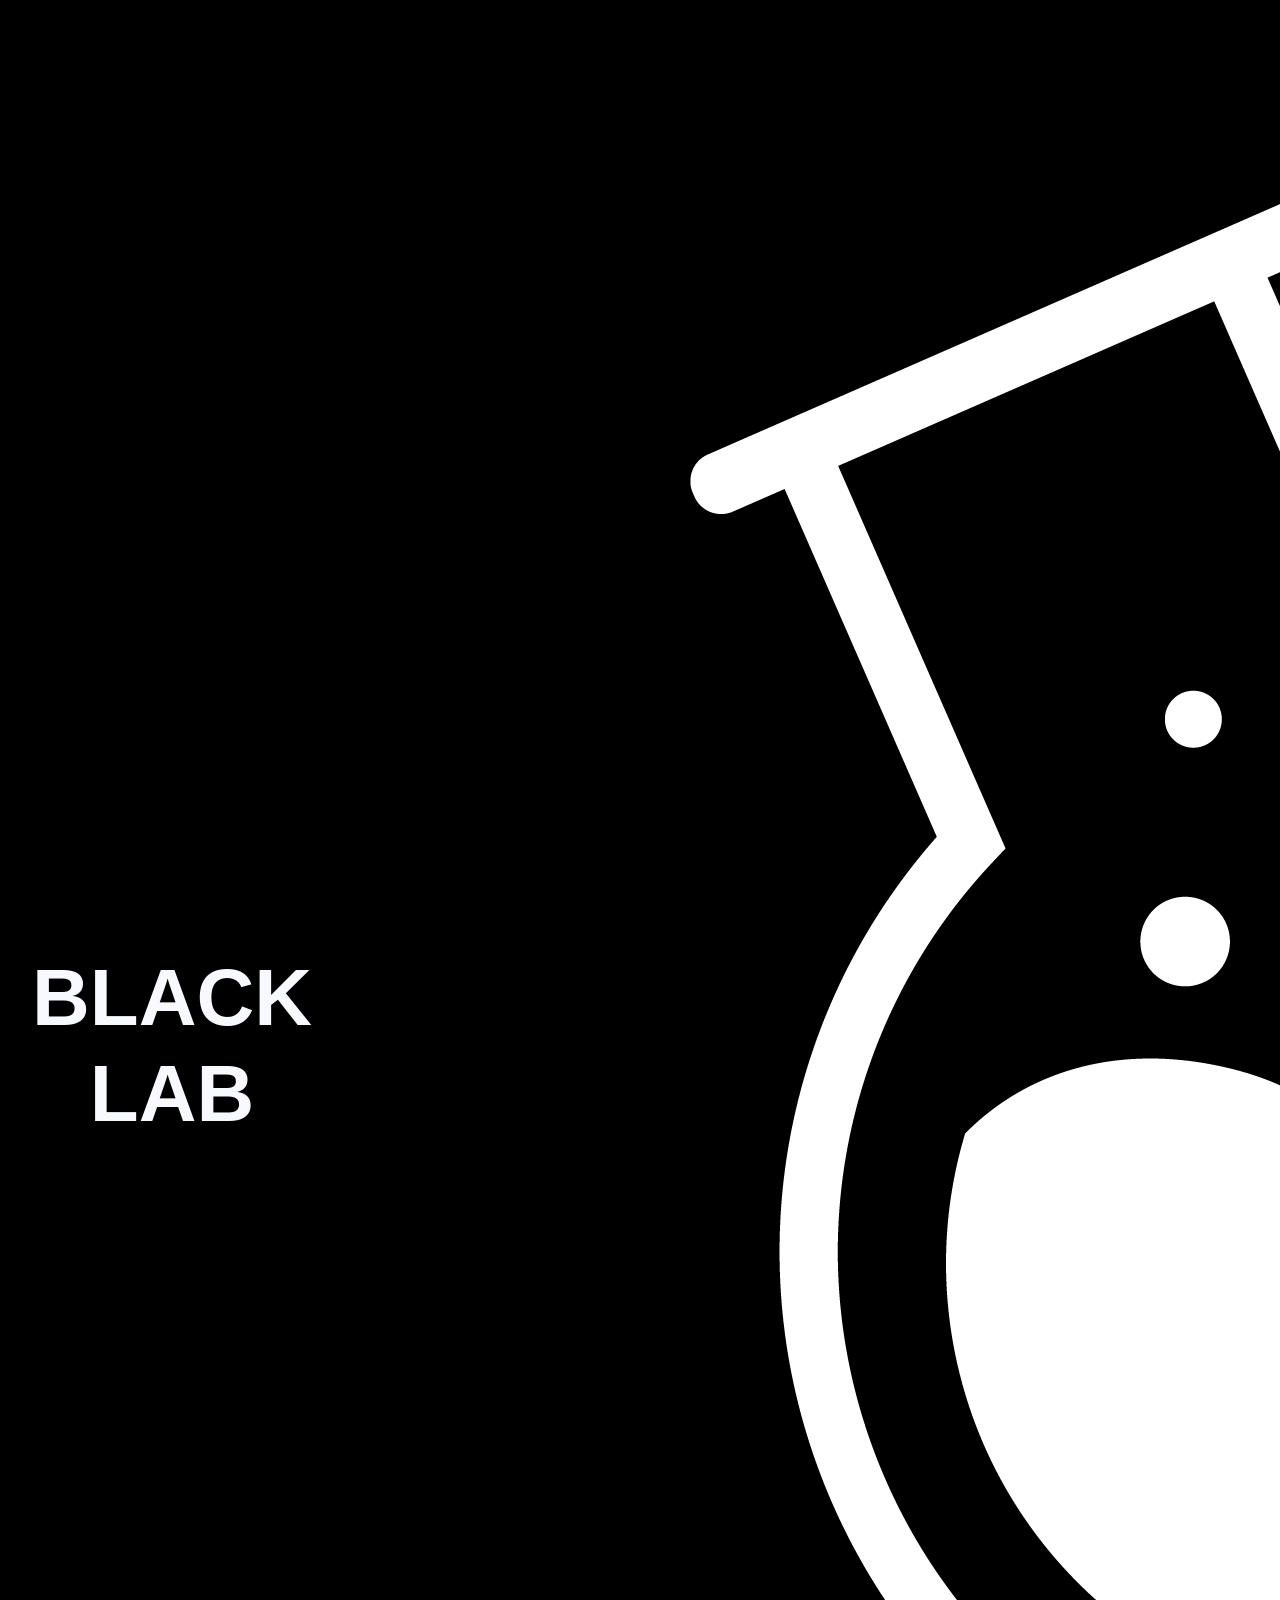
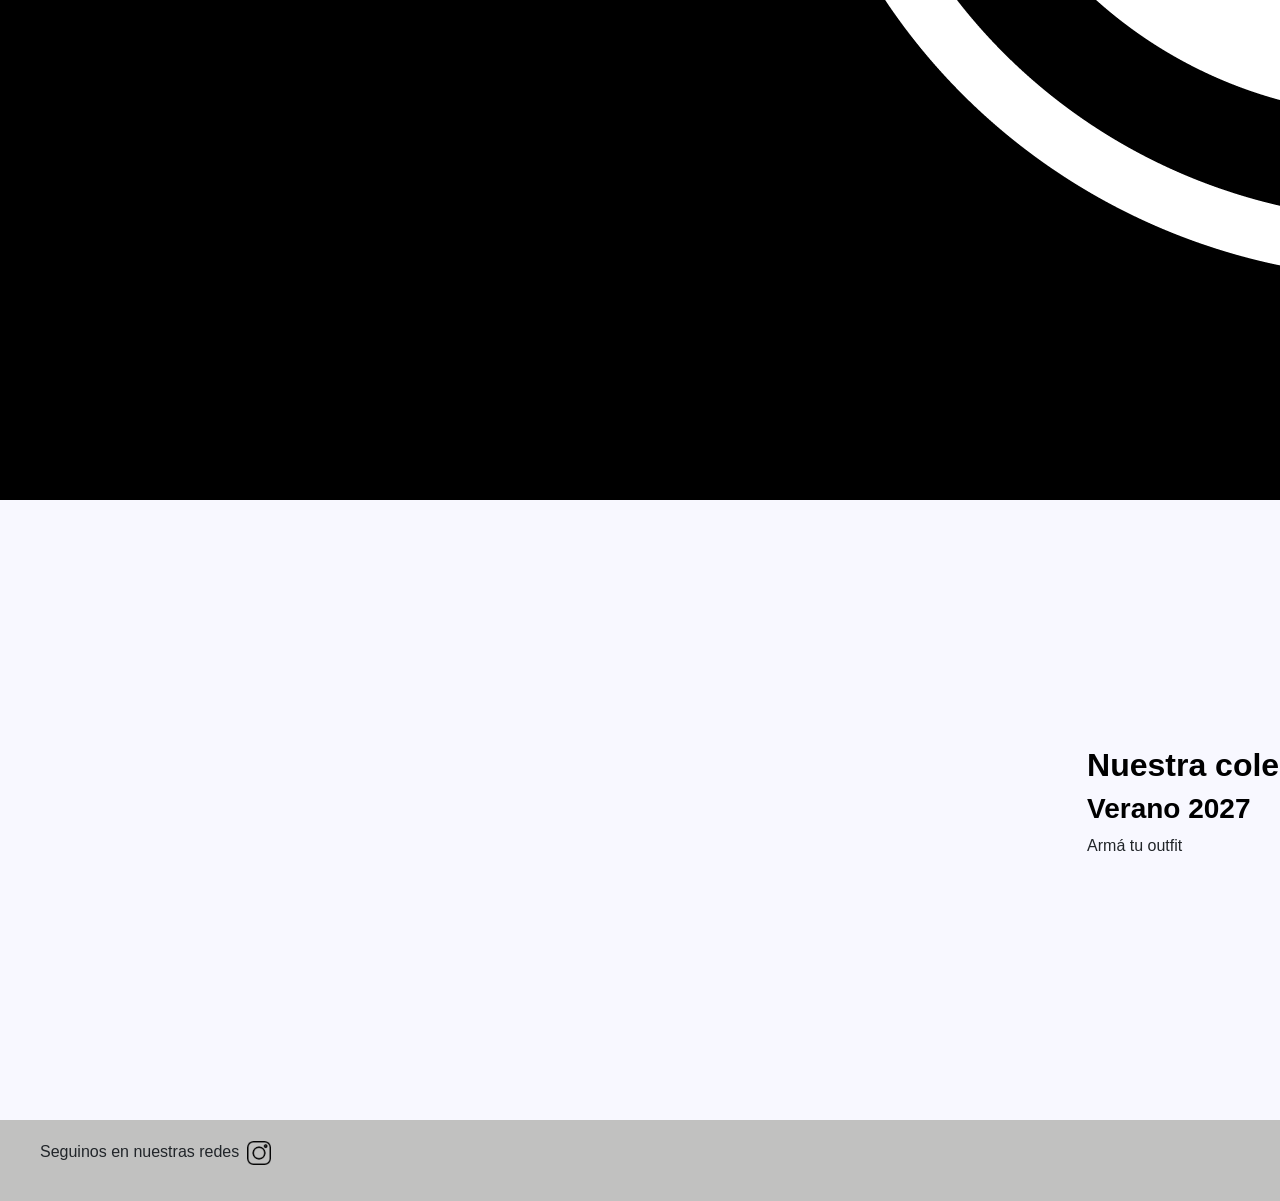
==== pages/capsulas.html @ fbd6035a "feat: estructura base, variables y mixins de scss" ====
<!DOCTYPE html>
<html lang="es">
<head>
    <meta charset="UTF-8">
    <meta name="viewport" content="width=device-width, initial-scale=1.0">
    <link href="https://cdn.jsdelivr.net/npm/bootstrap@5.3.3/dist/css/bootstrap.min.css" rel="stylesheet">
    <link rel="stylesheet" href="../scss/main.css">
    <title>Black Lab - Cápsulas</title>
</head>
<body>
    <header>
      <nav class="navbar navbar-expand-lg navbar-dark bg-black w-100">
      <div class="container-fluid">
      <!-- LOGO Y TÍTULO -->
         <a class="logo-marca" href="../index.html">
        <h1 class="textocentro">BLACK LAB</h1>
        <img src="../assets/logo black lab.png" alt="Logo Black Lab" class="logo-img">
      </a>
      <!-- BOTÓN HAMBURGUESA -->
      <button class="navbar-toggler" type="button" data-bs-toggle="collapse" data-bs-target="#menuPrincipal" aria-controls="menuPrincipal" aria-expanded="false" aria-label="Toggle navigation">
        <span class="navbar-toggler-icon"></span>
      </button>
      <!--LINKS-->
      <div class="collapse navbar-collapse justify-content-end" id="menuPrincipal">
        <ul class="links m-0">
          <li><a href="../index.html" class="linkMenu">Inicio</a></li>
          <li><a href="capsulas.html" class="linkMenu">Cápsulas</a></li>
          <li><a href="nosotros.html" class="linkMenu">Nosotros</a></li>
          <li><a href="sale.html" class="linkMenu">Sale</a></li>
          <li><a href="contacto.html" class="linkMenu">Contacto</a></li>
        </ul>
      </div>
    </div>
  </nav>
</header>
    <main>
     <section id="contenedorCapsulas">
       <article class="infoCapsulas"> 
        <h2>Nuestra colección</h2>
        <h3> Verano 2027 </h3>
        <p>Armá tu outfit</p>
       </article>
        
      
            <div id="carouselExampleCaptions" class="carousel slide" data-bs-ride="carousel">
              <div class="carousel-indicators">
                  <button type="button" data-bs-target="#carouselExampleCaptions" data-bs-slide-to="0" class="active" aria-current="true" aria-label="Slide 1"></button>
                  <button type="button" data-bs-target="#carouselExampleCaptions" data-bs-slide-to="1" aria-label="Slide 2"></button>
                  <button type="button" data-bs-target="#carouselExampleCaptions" data-bs-slide-to="2" aria-label="Slide 3"></button>
              </div>
              <div id="contenedorTotal"> 
                <div class="carousel-inner">
                  <!-- imagen 1 -->
                <div class="carousel-item active">
                <img src="../assets/blacklab10.jpg" class="d-block w-100" alt="tres hombres, dos de espaldas en una terraza modelando remeras y gorras">
                <div class="carousel-caption d-none d-md-block">
                </div>
              </div>
                  <!-- imagen 2 -->
              <div class="carousel-item">
                <img src="../assets/blacklab11.jpg" class="d-block w-100" alt="tres hombres parados modelando vestimenta y gorras en un balcón">
                <div class="carousel-caption d-none d-md-block">
                </div>
              </div>
                  <!-- imagen 3 -->
              <div class="carousel-item">
                <img src="../assets/blacklab2.jpg" class="d-block w-100" alt="modelo con ropa de la marca">
                <div class="carousel-caption d-none d-md-block">
                <h5>Colección</h5>
                <p>Lo nuevo de la temporada</p>
              </div>
              </div>
            </div>
            </div>
        
        <button class="carousel-control-prev" type="button" data-bs-target="#carouselExampleCaptions" data-bs-slide="prev">
          <span class="carousel-control-prev-icon" aria-hidden="true"></span>
          <span class="visually-hidden">Previous</span>
        </button>
        <button class="carousel-control-next" type="button" data-bs-target="#carouselExampleCaptions" data-bs-slide="next">
          <span class="carousel-control-next-icon" aria-hidden="true"></span>
          <span class="visually-hidden">Next</span>
        </button>
      </div>
    </section>
  </main>
    
  <footer>
         <p>Seguinos en nuestras redes <a href="https://www.instagram.com/blacklab.ind/" target="_blank"><img src="../assets/instagram.png" alt="logo instagram"></a></p>
        <p>&copy; 2022 Black Lab Indumentaria - Todos los derechos reservados</p>
  </footer> 
 <script src="https://cdn.jsdelivr.net/npm/bootstrap@5.3.3/dist/js/bootstrap.bundle.min.js"></script>     
</body>
</html>
---- scss/main.css ----
@charset "UTF-8";
* {
  margin: 0;
  padding: 0;
  box-sizing: boder-box;
}

body {
  background-color: #f8f8ff;
  min-height: 100vh;
  display: grid;
  grid-template-rows: auto 1fr auto;
}

ul {
  list-style: none;
}

.textocentro {
  text-align: center;
}

h1 {
  color: #f8f8ff;
  font-family: "Barlow Condensed", sans-serif;
  font-weight: 900;
  font-size: 80px;
  margin-left: 20px;
  font-style: normal;
}

h2, h3, h4 {
  font-family: "Barlow Condensed", sans-serif;
  font-weight: 800;
  font-style: normal;
  color: #000000;
}

main p {
  font-family: "Overpass", sans-serif;
  font-optical-sizing: auto;
  font-weight: 200;
  font-style: normal;
}
main figure figcaption {
  font-family: "Overpass", sans-serif;
  font-optical-sizing: auto;
  font-weight: 200;
  font-style: normal;
}

.logo-marca {
  display: flex;
  justify-content: center;
  align-items: center;
  gap: 12px;
}

.logo-img {
  width: 80´px;
  height: auto;
}

header {
  background-color: #000000;
  display: flex;
  justify-content: space-between;
  align-items: center;
}
header p {
  color: #f8f8ff;
  font-family: "Alegreya Sans SC", sans-serif;
  font-weight: 800;
  font-style: normal;
}
header a {
  color: #d67f0e;
  text-decoration: none;
  font-family: "Overpass", sans-serif;
  font-optical-sizing: auto;
  font-weight: 200;
  font-style: italic;
  transition: all 0.3s ease;
}
header a:hover, header a:focus {
  color: #f8f8ff;
}
header a:active {
  color: #d67f0e;
  transform: scale(0.96);
}

.links {
  padding: 25px;
  display: flex;
  gap: 100px;
  justify-content: space-evenly;
  align-items: center;
}
@media (max-width: 991px) {
  .links {
    flex-direction: column;
    gap: 20px;
    padding: 20px;
  }
}
@media (max-width: 768px) {
  .links {
    flex-direction: row;
    flex-wrap: wrap;
    gap: 10px;
    justify-content: center;
    padding: 20px;
  }
}

.linkMenu {
  transition: all 0.3s ease;
}
.linkMenu:hover, .linkMenu:focus {
  color: #f8f8ff;
}
.linkMenu:active {
  color: #d67f0e;
  transform: scale(0.96);
}

footer {
  background-color: #c1c1c0;
  font-family: "Overpass", sans-serif;
  font-optical-sizing: auto;
  font-weight: 200;
  font-style: normal;
  display: flex;
  justify-content: space-between;
  align-items: center;
  padding: 20px 40px;
}
footer p {
  display: flex;
  align-items: center;
  gap: 8px;
}
footer img {
  width: 24px;
  height: auto;
}
@media (max-width: 768px) {
  footer {
    flex-direction: column;
    gap: 15px;
    text-align: center;
    padding: 20px;
  }
}

.encabezadoSeccion {
  display: flex;
  text-align: center;
  margin-bottom: 30px;
  margin-top: 30px;
  justify-content: center;
  gap: 30px;
  flex-wrap: wrap;
  padding: 20px;
  font-family: "Alegreya Sans SC", sans-serif;
}

.productos {
  display: flex;
  justify-content: center;
  flex-wrap: wrap;
  gap: 30px;
}
.productos img {
  width: 300px;
  height: 300px;
  -o-object-fit: cover;
     object-fit: cover;
}

.card {
  transition: all 0.3s ease;
}
.card .card-img-top {
  height: 280px;
  -o-object-fit: cover;
     object-fit: cover;
  width: 100%;
}
.card .btn-primary {
  background-color: #d67f0e;
  border-color: #000000;
  color: #000000;
}
.card .btn-primary:hover {
  background-color: #000000;
  border-color: #000000;
  color: #d67f0e;
}

#perchero {
  max-width: 100%;
  height: auto;
}

#sale {
  text-align: center;
  padding: 20px;
}

.contenedorContacto {
  display: flex;
  justify-content: center;
  align-items: center;
  gap: 30px;
  padding: 20px;
}
@media (max-width: 768px) {
  .contenedorContacto {
    flex-direction: column;
    text-align: center;
  }
}

#logoEmail {
  vertical-align: middle;
  width: 16px;
  height: auto;
  margin-left: 6px;
}

.fotoContacto img {
  width: 300px;
  height: auto;
  border-radius: 8px;
}
@media (max-width: 768) {
  .fotoContacto img {
    width: 100%;
    max-width: 280px;
  }
}

.textoContacto {
  max-width: 400px;
}

.infoCapsulas {
  grid-area: texto;
}

#carouselExampleCaptions {
  grid-area: carrusel;
}

#contenedorCapsulas {
  display: grid;
  grid-template-areas: "texto" "carrusel";
  gap: 20px;
  margin: 20px auto;
  padding: 20px;
  max-width: 1000px;
}
@media (max-width: 768px) {
  #contenedorCapsulas {
    grid-template-columns: 1fr;
    gap: 20px;
    text-align: center;
  }
}
@media (min-width: 1024px) {
  #contenedorCapsulas {
    grid-template-columns: 1fr 1fr;
    grid-template-areas: "texto carrusel";
    gap: 40px;
    margin: 40px auto;
    align-items: center;
  }
}

.carousel-item img {
  height: 500px;
  -o-object-fit: cover;
     object-fit: cover;
  border-radius: 8px;
}
@media (max-width: 768px) {
  .carousel-item img {
    height: 280px;
  }
}/*# sourceMappingURL=main.css.map */
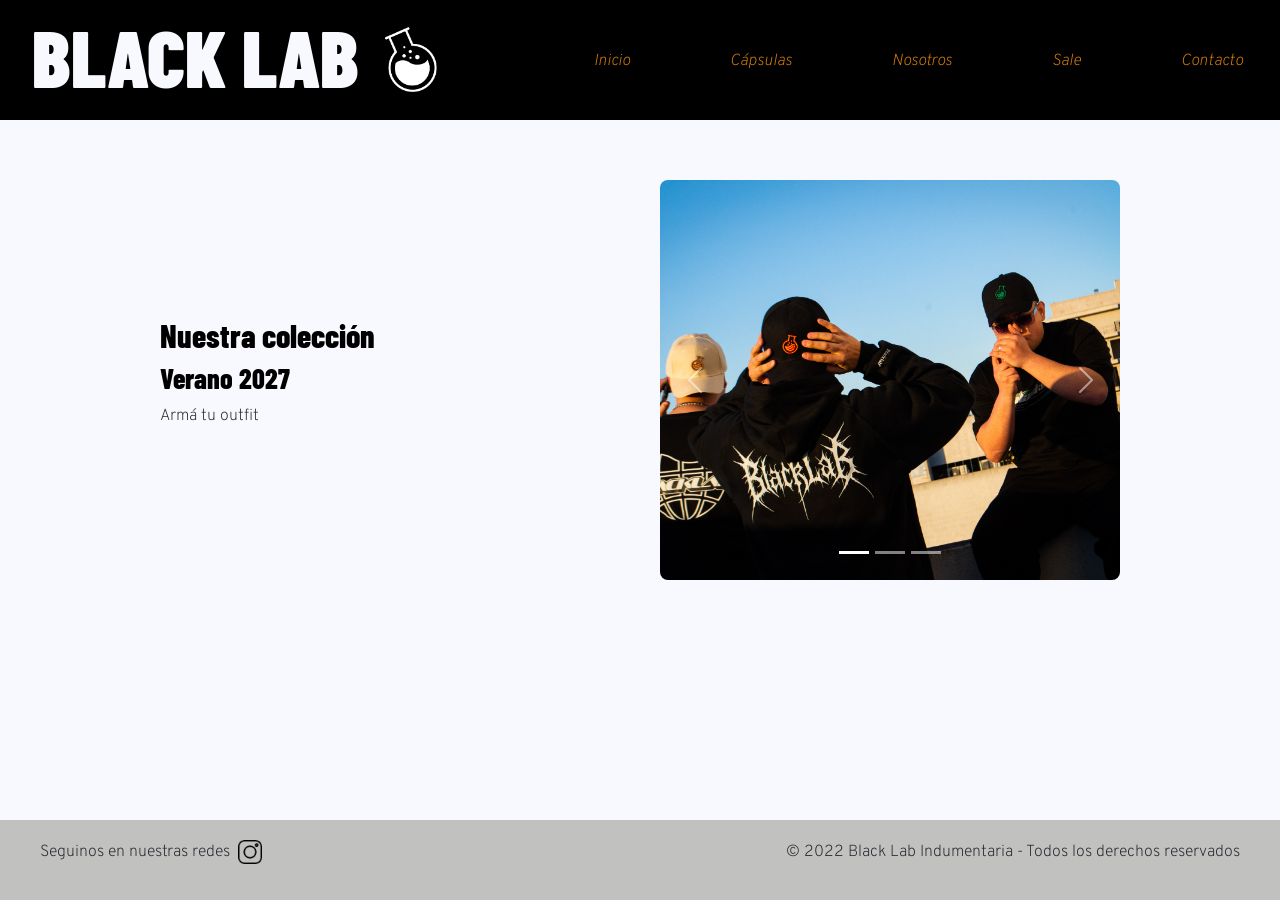
==== commit be3362ce: "correccion indentacion" ====
--- a/pages/capsulas.html
+++ b/pages/capsulas.html
@@ -1,94 +1,93 @@
 <!DOCTYPE html>
 <html lang="es">
 <head>
-    <meta charset="UTF-8">
-    <meta name="viewport" content="width=device-width, initial-scale=1.0">
-    <link href="https://cdn.jsdelivr.net/npm/bootstrap@5.3.3/dist/css/bootstrap.min.css" rel="stylesheet">
-    <link rel="stylesheet" href="../scss/main.css">
-    <title>Black Lab - Cápsulas</title>
+  <meta charset="UTF-8">
+  <meta name="viewport" content="width=device-width, initial-scale=1.0">
+  <link href="https://cdn.jsdelivr.net/npm/bootstrap@5.3.3/dist/css/bootstrap.min.css" rel="stylesheet">
+  <link rel="stylesheet" href="../scss/main.css">
+  <meta name="description" content="Descubrí los nuevos ingresos de la temporada Verano 2026/2027">
+  <meta name="keywords" content="ropa, remera, oversize, pantalon, joggin, moda, gorra, piluso"/>
+  <title>Black Lab - Cápsulas</title>
 </head>
 <body>
-    <header>
-      <nav class="navbar navbar-expand-lg navbar-dark bg-black w-100">
-      <div class="container-fluid">
-      <!-- LOGO Y TÍTULO -->
-         <a class="logo-marca" href="../index.html">
-        <h1 class="textocentro">BLACK LAB</h1>
-        <img src="../assets/logo black lab.png" alt="Logo Black Lab" class="logo-img">
-      </a>
-      <!-- BOTÓN HAMBURGUESA -->
-      <button class="navbar-toggler" type="button" data-bs-toggle="collapse" data-bs-target="#menuPrincipal" aria-controls="menuPrincipal" aria-expanded="false" aria-label="Toggle navigation">
-        <span class="navbar-toggler-icon"></span>
-      </button>
-      <!--LINKS-->
-      <div class="collapse navbar-collapse justify-content-end" id="menuPrincipal">
-        <ul class="links m-0">
-          <li><a href="../index.html" class="linkMenu">Inicio</a></li>
-          <li><a href="capsulas.html" class="linkMenu">Cápsulas</a></li>
-          <li><a href="nosotros.html" class="linkMenu">Nosotros</a></li>
-          <li><a href="sale.html" class="linkMenu">Sale</a></li>
-          <li><a href="contacto.html" class="linkMenu">Contacto</a></li>
-        </ul>
-      </div>
+  <header>
+    <nav class="navbar navbar-expand-lg navbar-dark bg-black w-100">
+    <div class="container-fluid">
+    <!-- LOGO Y TÍTULO -->
+    <a class="logo-marca" href="../index.html">
+    <h1 class="textocentro">BLACK LAB</h1>
+    <img src="../assets/logo black lab.png" alt="Logo Black Lab" class="logo-img">
+    </a>
+    <!-- BOTÓN HAMBURGUESA -->
+    <button class="navbar-toggler" type="button" data-bs-toggle="collapse" data-bs-target="#menuPrincipal" aria-controls="menuPrincipal" aria-expanded="false" aria-label="Toggle navigation">
+    <span class="navbar-toggler-icon"></span>
+    </button>
+    <!--LINKS-->
+    <div class="collapse navbar-collapse justify-content-end" id="menuPrincipal">
+    <ul class="links m-0">
+      <li><a href="../index.html" class="linkMenu">Inicio</a></li>
+      <li><a href="capsulas.html" class="linkMenu">Cápsulas</a></li>
+      <li><a href="nosotros.html" class="linkMenu">Nosotros</a></li>
+      <li><a href="sale.html" class="linkMenu">Sale</a></li>
+      <li><a href="contacto.html" class="linkMenu">Contacto</a></li>
+    </ul>
     </div>
-  </nav>
-</header>
-    <main>
-     <section id="contenedorCapsulas">
-       <article class="infoCapsulas"> 
-        <h2>Nuestra colección</h2>
-        <h3> Verano 2027 </h3>
-        <p>Armá tu outfit</p>
-       </article>
-        
-      
-            <div id="carouselExampleCaptions" class="carousel slide" data-bs-ride="carousel">
-              <div class="carousel-indicators">
-                  <button type="button" data-bs-target="#carouselExampleCaptions" data-bs-slide-to="0" class="active" aria-current="true" aria-label="Slide 1"></button>
-                  <button type="button" data-bs-target="#carouselExampleCaptions" data-bs-slide-to="1" aria-label="Slide 2"></button>
-                  <button type="button" data-bs-target="#carouselExampleCaptions" data-bs-slide-to="2" aria-label="Slide 3"></button>
-              </div>
-              <div id="contenedorTotal"> 
-                <div class="carousel-inner">
-                  <!-- imagen 1 -->
-                <div class="carousel-item active">
-                <img src="../assets/blacklab10.jpg" class="d-block w-100" alt="tres hombres, dos de espaldas en una terraza modelando remeras y gorras">
-                <div class="carousel-caption d-none d-md-block">
-                </div>
-              </div>
-                  <!-- imagen 2 -->
-              <div class="carousel-item">
-                <img src="../assets/blacklab11.jpg" class="d-block w-100" alt="tres hombres parados modelando vestimenta y gorras en un balcón">
-                <div class="carousel-caption d-none d-md-block">
-                </div>
-              </div>
-                  <!-- imagen 3 -->
-              <div class="carousel-item">
-                <img src="../assets/blacklab2.jpg" class="d-block w-100" alt="modelo con ropa de la marca">
-                <div class="carousel-caption d-none d-md-block">
-                <h5>Colección</h5>
-                <p>Lo nuevo de la temporada</p>
-              </div>
-              </div>
-            </div>
-            </div>
-        
-        <button class="carousel-control-prev" type="button" data-bs-target="#carouselExampleCaptions" data-bs-slide="prev">
-          <span class="carousel-control-prev-icon" aria-hidden="true"></span>
-          <span class="visually-hidden">Previous</span>
-        </button>
-        <button class="carousel-control-next" type="button" data-bs-target="#carouselExampleCaptions" data-bs-slide="next">
-          <span class="carousel-control-next-icon" aria-hidden="true"></span>
-          <span class="visually-hidden">Next</span>
-        </button>
-      </div>
-    </section>
+    </div>
+    </nav>
+  </header>
+  <main>
+  <section id="contenedorCapsulas">
+  <article class="infoCapsulas"> 
+  <h2>Nuestra colección</h2>
+  <h3> Verano 2027 </h3>
+  <p>Armá tu outfit</p>
+  </article>
+  <div id="carouselExampleCaptions" class="carousel slide" data-bs-ride="carousel">
+  <div class="carousel-indicators">
+  <button type="button" data-bs-target="#carouselExampleCaptions" data-bs-slide-to="0" class="active" aria-current="true" aria-label="Slide 1"></button>
+  <button type="button" data-bs-target="#carouselExampleCaptions" data-bs-slide-to="1" aria-label="Slide 2"></button>
+  <button type="button" data-bs-target="#carouselExampleCaptions" data-bs-slide-to="2" aria-label="Slide 3"></button>
+  </div>
+  <div id="contenedorTotal"> 
+  <div class="carousel-inner">
+  <!-- imagen 1 -->
+  <div class="carousel-item active">
+  <img src="../assets/blacklab10.jpg" class="d-block w-100" alt="tres hombres, dos de espaldas en una terraza modelando remeras y gorras">
+  <div class="carousel-caption d-none d-md-block">
+  </div>
+  </div>
+  <!-- imagen 2 -->
+  <div class="carousel-item">
+  <img src="../assets/blacklab11.jpg" class="d-block w-100" alt="tres hombres parados modelando vestimenta y gorras en un balcón">
+  <div class="carousel-caption d-none d-md-block">
+  </div>
+  </div>
+  <!-- imagen 3 -->
+  <div class="carousel-item">
+  <img src="../assets/blacklab2.jpg" class="d-block w-100" alt="modelo con ropa de la marca">
+  <div class="carousel-caption d-none d-md-block">
+  <h5>Colección</h5>
+  <p>Lo nuevo de la temporada</p>
+  </div>
+  </div>
+  </div>
+  </div>
+  <button class="carousel-control-prev" type="button" data-bs-target="#carouselExampleCaptions" data-bs-slide="prev">
+  <span class="carousel-control-prev-icon" aria-hidden="true"></span>
+  <span class="visually-hidden">Previous</span>
+  </button>
+  <button class="carousel-control-next" type="button" data-bs-target="#carouselExampleCaptions" data-bs-slide="next">
+  <span class="carousel-control-next-icon" aria-hidden="true"></span>
+  <span class="visually-hidden">Next</span>
+  </button>
+  </div>
+  </section>
   </main>
-    
+
   <footer>
-         <p>Seguinos en nuestras redes <a href="https://www.instagram.com/blacklab.ind/" target="_blank"><img src="../assets/instagram.png" alt="logo instagram"></a></p>
-        <p>&copy; 2022 Black Lab Indumentaria - Todos los derechos reservados</p>
+  <p>Seguinos en nuestras redes <a href="https://www.instagram.com/blacklab.ind/" target="_blank"><img src="../assets/instagram.png" alt="logo instagram"></a></p>
+  <p>&copy; 2022 Black Lab Indumentaria - Todos los derechos reservados</p>
   </footer> 
- <script src="https://cdn.jsdelivr.net/npm/bootstrap@5.3.3/dist/js/bootstrap.bundle.min.js"></script>     
+<script src="https://cdn.jsdelivr.net/npm/bootstrap@5.3.3/dist/js/bootstrap.bundle.min.js"></script>     
 </body>
 </html>
--- a/scss/main.css
+++ b/scss/main.css
@@ -1,4 +1,4 @@
-@charset "UTF-8";
+@import url("https://fonts.googleapis.com/css2?family=Alegreya+Sans+SC:ital,wght@0,100;0,300;0,400;0,500;0,700;0,800;0,900;1,100;1,300;1,400;1,500;1,700;1,800;1,900&family=Barlow+Condensed:ital,wght@0,100;0,200;0,300;0,400;0,500;0,600;0,700;0,800;0,900;1,100;1,200;1,300;1,400;1,500;1,600;1,700;1,800;1,900&family=Concert+One&family=Galindo&family=Maitree:wght@200;300;400;500;600;700&family=Overpass:ital,wght@0,100..900;1,100..900&display=swap");
 * {
   margin: 0;
   padding: 0;
@@ -57,8 +57,45 @@
 }
 
 .logo-img {
-  width: 80´px;
-  height: auto;
+  width: 80px;
+  height: auto;
+}
+
+@keyframes saltoEntrada {
+  0% {
+    opacity: 0;
+    transform: translateY(18px);
+  }
+  60% {
+    opacity: 1;
+    transform: translateY(-6px);
+  }
+  80% {
+    transform: translateY(0);
+  }
+  100% {
+    opacity: 1;
+    transform: translateY(0);
+  }
+}
+.links li {
+  opacity: 0;
+  animation: saltoEntrada 0.6s ease-out forwards;
+}
+.links li:nth-child(1) {
+  animation-delay: 0.1s;
+}
+.links li:nth-child(2) {
+  animation-delay: 0.25s;
+}
+.links li:nth-child(3) {
+  animation-delay: 0.4s;
+}
+.links li:nth-child(4) {
+  animation-delay: 0.55s;
+}
+.links li:nth-child(5) {
+  animation-delay: 0.7s;
 }
 
 header {
@@ -106,7 +143,7 @@
 }
 @media (max-width: 768px) {
   .links {
-    flex-direction: row;
+    flex-direction: column;
     flex-wrap: wrap;
     gap: 10px;
     justify-content: center;
@@ -280,7 +317,7 @@
 }
 
 .carousel-item img {
-  height: 500px;
+  height: 400px;
   -o-object-fit: cover;
      object-fit: cover;
   border-radius: 8px;
@@ -288,5 +325,26 @@
 @media (max-width: 768px) {
   .carousel-item img {
     height: 280px;
-  }
+    -o-object-fit: cover;
+       object-fit: cover;
+  }
+}
+
+.btn.btn-primary {
+  display: inline-block;
+  padding: 10px 22px;
+  border-radius: 6px;
+  font-weight: 600;
+  text-decoration: none;
+  text-align: center;
+  transition: all 0.3s ease;
+  border: none;
+}
+
+.btn.btn-primary {
+  background-color: #d67f0e;
+  color: #111;
+}
+.btn.btn-primary:hover {
+  background-color: #111;
 }/*# sourceMappingURL=main.css.map */
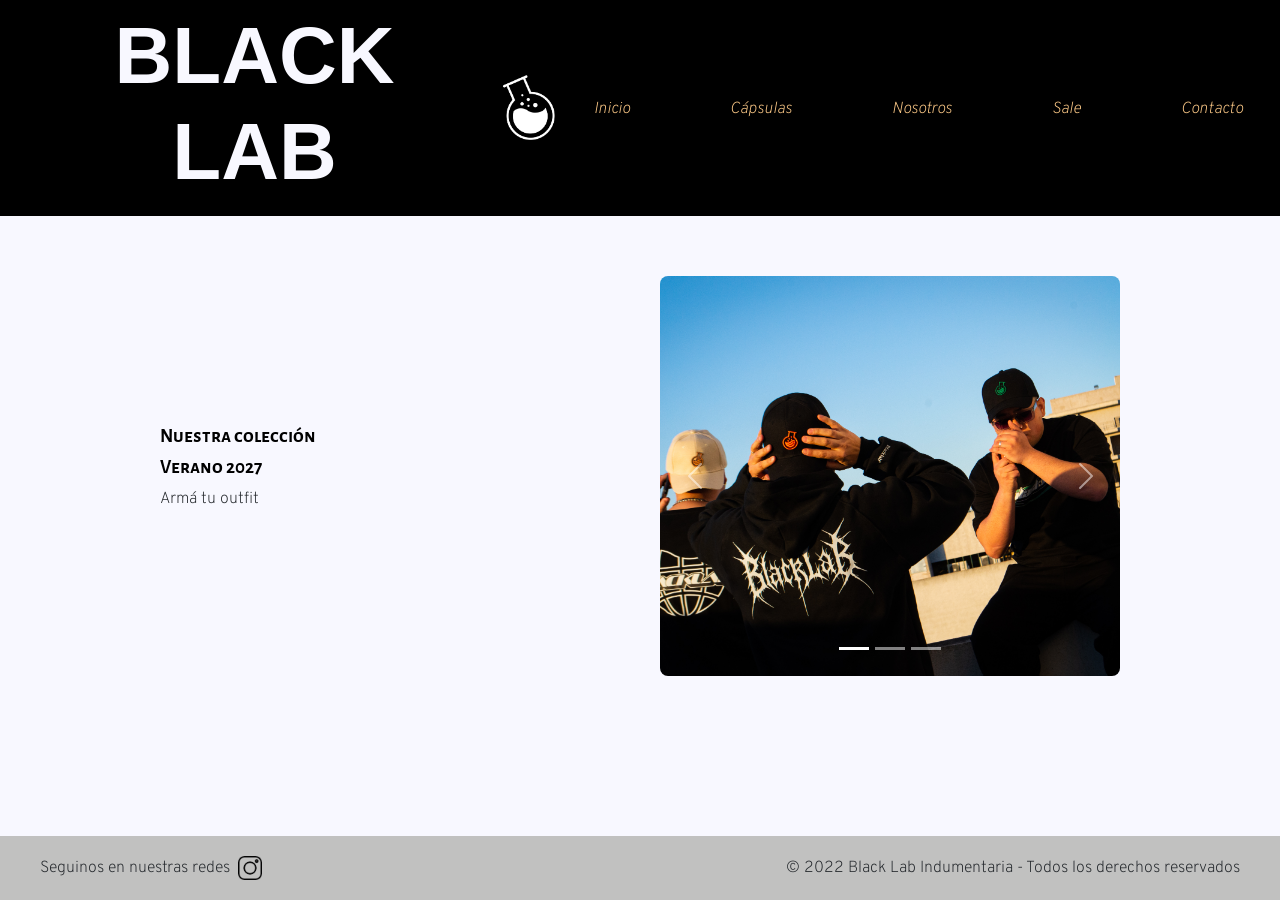
==== commit ee265630: "ultimos detalles para entrega final correcion de tipografia y responsive de celular" ====
--- a/pages/capsulas.html
+++ b/pages/capsulas.html
@@ -4,7 +4,7 @@
   <meta charset="UTF-8">
   <meta name="viewport" content="width=device-width, initial-scale=1.0">
   <link href="https://cdn.jsdelivr.net/npm/bootstrap@5.3.3/dist/css/bootstrap.min.css" rel="stylesheet">
-  <link rel="stylesheet" href="../scss/main.css">
+  <link rel="stylesheet" href="../styles.css/main.css">
   <meta name="description" content="Descubrí los nuevos ingresos de la temporada Verano 2026/2027">
   <meta name="keywords" content="ropa, remera, oversize, pantalon, joggin, moda, gorra, piluso"/>
   <title>Black Lab - Cápsulas</title>
@@ -36,54 +36,53 @@
     </nav>
   </header>
   <main>
-  <section id="contenedorCapsulas">
-  <article class="infoCapsulas"> 
-  <h2>Nuestra colección</h2>
-  <h3> Verano 2027 </h3>
-  <p>Armá tu outfit</p>
-  </article>
-  <div id="carouselExampleCaptions" class="carousel slide" data-bs-ride="carousel">
-  <div class="carousel-indicators">
-  <button type="button" data-bs-target="#carouselExampleCaptions" data-bs-slide-to="0" class="active" aria-current="true" aria-label="Slide 1"></button>
-  <button type="button" data-bs-target="#carouselExampleCaptions" data-bs-slide-to="1" aria-label="Slide 2"></button>
-  <button type="button" data-bs-target="#carouselExampleCaptions" data-bs-slide-to="2" aria-label="Slide 3"></button>
-  </div>
-  <div id="contenedorTotal"> 
-  <div class="carousel-inner">
-  <!-- imagen 1 -->
-  <div class="carousel-item active">
-  <img src="../assets/blacklab10.jpg" class="d-block w-100" alt="tres hombres, dos de espaldas en una terraza modelando remeras y gorras">
-  <div class="carousel-caption d-none d-md-block">
-  </div>
-  </div>
-  <!-- imagen 2 -->
-  <div class="carousel-item">
-  <img src="../assets/blacklab11.jpg" class="d-block w-100" alt="tres hombres parados modelando vestimenta y gorras en un balcón">
-  <div class="carousel-caption d-none d-md-block">
-  </div>
-  </div>
-  <!-- imagen 3 -->
-  <div class="carousel-item">
-  <img src="../assets/blacklab2.jpg" class="d-block w-100" alt="modelo con ropa de la marca">
-  <div class="carousel-caption d-none d-md-block">
-  <h5>Colección</h5>
-  <p>Lo nuevo de la temporada</p>
-  </div>
-  </div>
-  </div>
-  </div>
-  <button class="carousel-control-prev" type="button" data-bs-target="#carouselExampleCaptions" data-bs-slide="prev">
-  <span class="carousel-control-prev-icon" aria-hidden="true"></span>
-  <span class="visually-hidden">Previous</span>
-  </button>
-  <button class="carousel-control-next" type="button" data-bs-target="#carouselExampleCaptions" data-bs-slide="next">
-  <span class="carousel-control-next-icon" aria-hidden="true"></span>
-  <span class="visually-hidden">Next</span>
-  </button>
-  </div>
-  </section>
+    <section id="contenedorCapsulas">
+      <article class="infoCapsulas"> 
+      <h2>Nuestra colección</h2>
+      <h3> Verano 2027 </h3>
+      <p>Armá tu outfit</p>
+      </article>
+      <div id="carouselExampleCaptions" class="carousel slide" data-bs-ride="carousel">
+      <div class="carousel-indicators">
+      <button type="button" data-bs-target="#carouselExampleCaptions" data-bs-slide-to="0" class="active" aria-current="true" aria-label="Slide 1"></button>
+      <button type="button" data-bs-target="#carouselExampleCaptions" data-bs-slide-to="1" aria-label="Slide 2"></button>
+      <button type="button" data-bs-target="#carouselExampleCaptions" data-bs-slide-to="2" aria-label="Slide 3"></button>
+      </div>
+      <div id="contenedorTotal"> 
+      <div class="carousel-inner">
+      <!-- imagen 1 -->
+      <div class="carousel-item active">
+      <img src="../assets/blacklab10.jpg" class="d-block w-100" alt="tres hombres, dos de espaldas en una terraza modelando remeras y gorras">
+      <div class="carousel-caption d-none d-md-block">
+      </div>
+      </div>
+      <!-- imagen 2 -->
+      <div class="carousel-item">
+      <img src="../assets/blacklab11.jpg" class="d-block w-100" alt="tres hombres parados modelando vestimenta y gorras en un balcón">
+      <div class="carousel-caption d-none d-md-block">
+      </div>
+      </div>
+      <!-- imagen 3 -->
+      <div class="carousel-item">
+      <img src="../assets/blacklab2.jpg" class="d-block w-100" alt="modelo con ropa de la marca">
+      <div class="carousel-caption d-none d-md-block">
+      <h5>Colección</h5>
+      <p>Lo nuevo de la temporada</p>
+      </div>
+      </div>
+      </div>
+      </div>
+      <button class="carousel-control-prev" type="button" data-bs-target="#carouselExampleCaptions" data-bs-slide="prev">
+      <span class="carousel-control-prev-icon" aria-hidden="true"></span>
+      <span class="visually-hidden">Previous</span>
+      </button>
+      <button class="carousel-control-next" type="button" data-bs-target="#carouselExampleCaptions" data-bs-slide="next">
+      <span class="carousel-control-next-icon" aria-hidden="true"></span>
+      <span class="visually-hidden">Next</span>
+      </button>
+      </div>
+    </section>
   </main>
-
   <footer>
   <p>Seguinos en nuestras redes <a href="https://www.instagram.com/blacklab.ind/" target="_blank"><img src="../assets/instagram.png" alt="logo instagram"></a></p>
   <p>&copy; 2022 Black Lab Indumentaria - Todos los derechos reservados</p>
--- a/styles.css/main.css
+++ b/styles.css/main.css
@@ -0,0 +1,396 @@
+@import url("https://fonts.googleapis.com/css2?family=Alegreya+Sans+SC:ital,wght@0,100;0,300;0,400;0,500;0,700;0,800;0,900;1,100;1,300;1,400;1,500;1,700;1,800;1,900&family=Barlow+Condensed:ital,wght@0,100;0,200;0,300;0,400;0,500;0,600;0,700;0,800;0,900;1,100;1,200;1,300;1,400;1,500;1,600;1,700;1,800;1,900&family=Concert+One&family=Galindo&family=Maitree:wght@200;300;400;500;600;700&family=Overpass:ital,wght@0,100..900;1,100..900&display=swap");
+* {
+  margin: 0;
+  padding: 0;
+  box-sizing: boder-box;
+}
+
+body {
+  background-color: #f8f8ff;
+  min-height: 100vh;
+  display: grid;
+  grid-template-rows: auto 1fr auto;
+}
+
+ul {
+  list-style: none;
+}
+
+.textocentro {
+  text-align: center;
+}
+
+h1 {
+  color: #f8f8ff;
+  font-family: "Alegreya Sans SC", sans-serif;
+  font-weight: 900;
+  font-size: 80px;
+  margin-left: 20px;
+  font-style: normal;
+}
+
+h2, h3, h4, .card-title, .card-colaboracion {
+  font-family: "Alegreya Sans SC", sans-serif;
+  font-weight: 600;
+  font-style: normal;
+  font-size: larger;
+  color: #000000;
+}
+
+main p, main .card-text {
+  font-family: "Overpass", sans-serif;
+  font-optical-sizing: auto;
+  font-weight: 200;
+  font-style: normal;
+}
+main figure figcaption {
+  font-family: "Overpass", sans-serif;
+  font-optical-sizing: auto;
+  font-weight: 200;
+  font-style: normal;
+}
+
+figure figcaption .piedepagina {
+  font-family: "Alegreya Sans SC", sans-serif;
+}
+
+footer p {
+  margin-bottom: auto;
+}
+
+.logo-marca {
+  display: flex;
+  justify-content: center;
+  align-items: center;
+  gap: 12px;
+}
+
+.logo-img {
+  width: 80px;
+  height: auto;
+}
+
+@keyframes saltoEntrada {
+  0% {
+    opacity: 0;
+    transform: translateY(18px);
+  }
+  60% {
+    opacity: 1;
+    transform: translateY(-6px);
+  }
+  80% {
+    transform: translateY(0);
+  }
+  100% {
+    opacity: 1;
+    transform: translateY(0);
+  }
+}
+.links li {
+  opacity: 0;
+  animation: saltoEntrada 0.6s ease-out forwards;
+}
+.links li:nth-child(1) {
+  animation-delay: 0.1s;
+}
+.links li:nth-child(2) {
+  animation-delay: 0.25s;
+}
+.links li:nth-child(3) {
+  animation-delay: 0.4s;
+}
+.links li:nth-child(4) {
+  animation-delay: 0.55s;
+}
+.links li:nth-child(5) {
+  animation-delay: 0.7s;
+}
+
+header {
+  background-color: #000000;
+  display: flex;
+  justify-content: space-between;
+  align-items: center;
+}
+header p {
+  color: #f8f8ff;
+  font-family: "Alegreya Sans SC", sans-serif;
+  font-weight: 800;
+  font-style: normal;
+}
+header a {
+  color: #ffcb88;
+  text-decoration: none;
+  font-family: "Overpass", sans-serif;
+  font-optical-sizing: auto;
+  font-weight: 200;
+  font-style: italic;
+  transition: all 0.3s ease;
+}
+header a:hover, header a:focus {
+  color: #f8f8ff;
+}
+header a:active {
+  color: #ffcb88;
+  transform: scale(0.96);
+}
+@media (max-width: 576px) {
+  header h1 {
+    font-size: 1.5rem;
+    white-space: nowrap;
+    margin: 0;
+    line-height: 1;
+    display: flex;
+    align-items: center;
+  }
+  header .logo-img {
+    height: 30px;
+    width: auto;
+    -o-object-fit: contain;
+       object-fit: contain;
+  }
+}
+
+.links {
+  padding: 25px;
+  display: flex;
+  gap: 100px;
+  justify-content: space-evenly;
+  align-items: center;
+}
+@media (max-width: 991px) {
+  .links {
+    flex-direction: column;
+    gap: 20px;
+    padding: 20px;
+  }
+}
+@media (max-width: 768px) {
+  .links {
+    flex-direction: column;
+    flex-wrap: wrap;
+    gap: 10px;
+    justify-content: center;
+    padding: 20px;
+  }
+}
+
+.linkMenu {
+  transition: all 0.3s ease;
+}
+.linkMenu:hover, .linkMenu:focus {
+  color: #f8f8ff;
+}
+.linkMenu:active {
+  color: #ffcb88;
+  transform: scale(0.96);
+}
+
+footer {
+  background-color: #c1c1c0;
+  font-family: "Overpass", sans-serif;
+  font-optical-sizing: auto;
+  font-weight: 200;
+  font-style: normal;
+  display: flex;
+  justify-content: space-between;
+  align-items: center;
+  padding: 20px 40px;
+}
+footer p {
+  display: flex;
+  align-items: center;
+  gap: 8px;
+}
+footer img {
+  width: 24px;
+  height: auto;
+}
+@media (max-width: 768px) {
+  footer {
+    flex-direction: column;
+    gap: 15px;
+    text-align: center;
+    padding: 20px;
+  }
+}
+
+.encabezadoSeccion {
+  display: flex;
+  text-align: center;
+  margin-bottom: 30px;
+  margin-top: 30px;
+  justify-content: center;
+  gap: 30px;
+  flex-wrap: wrap;
+  padding: 20px;
+  font-family: "Alegreya Sans SC", sans-serif;
+}
+
+.productos {
+  display: flex;
+  justify-content: center;
+  flex-wrap: wrap;
+  gap: 30px;
+}
+.productos img {
+  width: 300px;
+  height: 300px;
+  -o-object-fit: cover;
+     object-fit: cover;
+}
+
+.card {
+  transition: all 0.3s ease;
+}
+.card .card-img-top {
+  height: 280px;
+  -o-object-fit: cover;
+     object-fit: cover;
+  width: 100%;
+}
+.card .btn-primary {
+  background-color: #ffcb88;
+  border-color: #000000;
+  color: #000000;
+}
+.card .btn-primary:hover {
+  background-color: #000000;
+  border-color: #000000;
+  color: #ffcb88;
+}
+
+.card-body {
+  display: flex;
+  flex-direction: column;
+  align-items: center;
+  text-align: center;
+  justify-content: space-between;
+}
+
+#perchero {
+  width: 100%;
+  height: 100vh;
+  background-image: linear-gradient(rgba(0, 0, 0, 0.4), rgba(0, 0, 0, 0.4)), url("../assets/blacklab1.jpg");
+  background-size: cover;
+  background-position: center;
+  background-repeat: no-repeat;
+  display: flex;
+  flex-direction: column;
+  justify-content: center;
+  align-items: center;
+  text-align: center;
+  color: #ffffff;
+  padding: 2rem;
+  border-radius: 8px;
+  margin: 0;
+}
+
+#sale {
+  text-align: center;
+  padding: 20px;
+}
+
+.contenedorContacto {
+  display: flex;
+  justify-content: center;
+  align-items: center;
+  gap: 30px;
+  padding: 20px;
+}
+@media (max-width: 768px) {
+  .contenedorContacto {
+    flex-direction: column;
+    text-align: center;
+  }
+}
+
+#logoEmail {
+  vertical-align: middle;
+  width: 16px;
+  height: auto;
+  margin-left: 6px;
+}
+
+.fotoContacto img {
+  width: 300px;
+  height: auto;
+  border-radius: 8px;
+}
+@media (max-width: 768) {
+  .fotoContacto img {
+    width: 100%;
+    max-width: 280px;
+  }
+}
+
+.textoContacto {
+  max-width: 400px;
+}
+
+.infoCapsulas {
+  grid-area: texto;
+}
+
+#carouselExampleCaptions {
+  grid-area: carrusel;
+}
+
+#contenedorCapsulas {
+  display: grid;
+  grid-template-areas: "texto" "carrusel";
+  gap: 20px;
+  margin: 20px auto;
+  padding: 20px;
+  max-width: 1000px;
+}
+@media (max-width: 768px) {
+  #contenedorCapsulas {
+    grid-template-columns: 1fr;
+    gap: 20px;
+    text-align: center;
+  }
+}
+@media (min-width: 1024px) {
+  #contenedorCapsulas {
+    grid-template-columns: 1fr 1fr;
+    grid-template-areas: "texto carrusel";
+    gap: 40px;
+    margin: 40px auto;
+    align-items: center;
+  }
+}
+
+.carousel-item img {
+  height: 400px;
+  -o-object-fit: cover;
+     object-fit: cover;
+  border-radius: 8px;
+}
+@media (max-width: 768px) {
+  .carousel-item img {
+    height: 280px;
+    -o-object-fit: cover;
+       object-fit: cover;
+  }
+}
+
+.btn.btn-primary {
+  display: inline-block;
+  padding: 10px 22px;
+  border-radius: 6px;
+  font-weight: 600;
+  text-decoration: none;
+  text-align: center;
+  transition: all 0.3s ease;
+  border: none;
+}
+
+.btn.btn-primary {
+  background-color: #d67f0e;
+  color: #111;
+}
+.btn.btn-primary:hover {
+  background-color: #111;
+}/*# sourceMappingURL=main.css.map */
